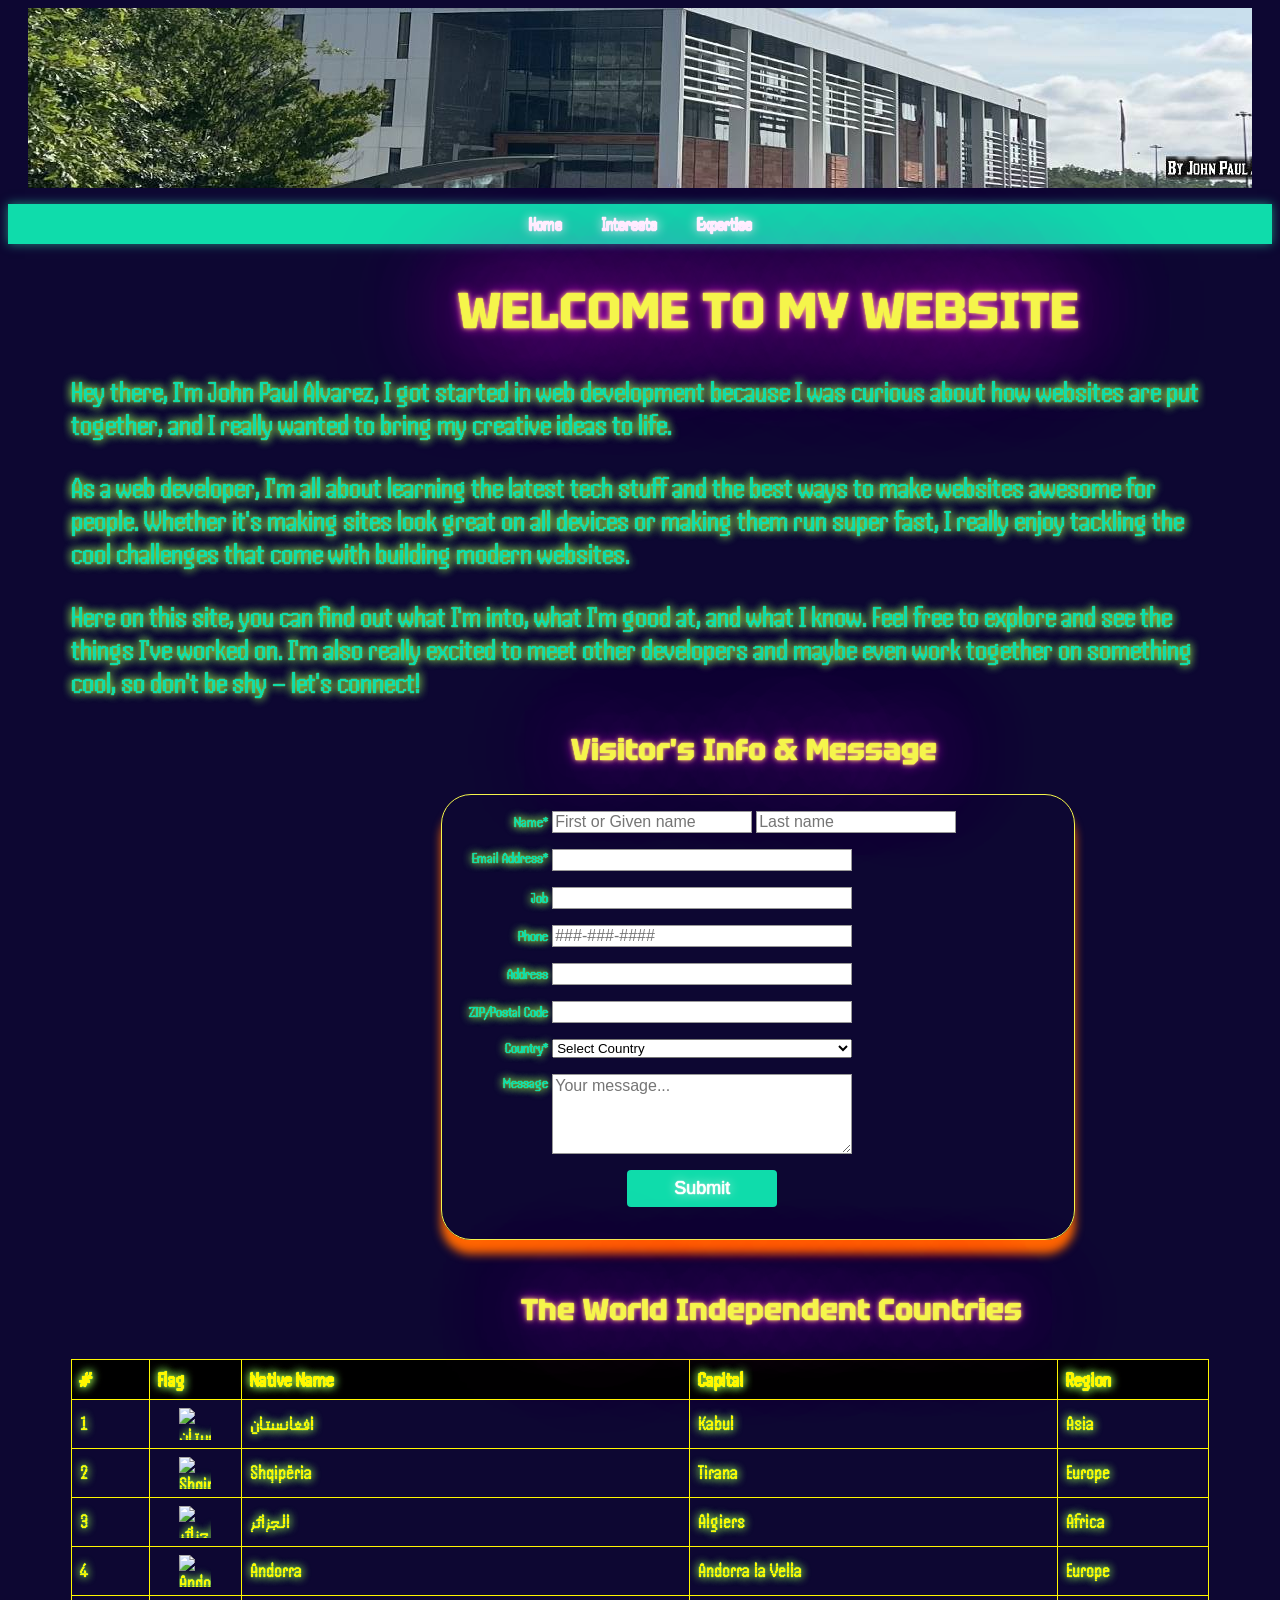
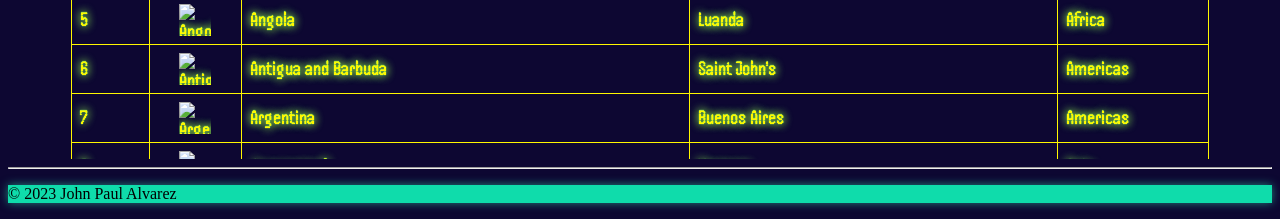
==== index.html @ c577dcd0 "Initial commit" ====
<!DOCTYPE html>
<html lang="en">

<head>
    <meta charset="UTF-8">
    <meta name="viewport" content="width=device-width, initial-scale=1.0">
    <link rel="stylesheet" href="styles.css">
    <style>
        @import url('https://fonts.googleapis.com/css2?family=Handjet&display=swap');
    </style>
    <style>
        @import url('https://fonts.googleapis.com/css2?family=Tektur:wght@700&display=swap');
    </style>

    <title>John Paul - Personal website</title>
    <script src="validation.js">
    </script>
    <script src="countries-data.js"></script>
    <script src="ajax.js"></script>
</head>

<body>
    <header>
    </header>

    <nav id="navMenu">
        <ul>
            <li><a href="index.html" class="active">Home</a></li>
            <li><a href="interests.html">Interests</a></li>
            <li><a href="expertise.html">Expertise</a></li>
        </ul>
    </nav>

    <h1 id="head1">WELCOME TO MY WEBSITE</h1>
    <div class="container1">
        <main>
            <article id="articleIndex">
                <p id="paraIndex">Hey there, I'm John Paul Alvarez, I got started in web development because
                    I was curious about how websites are put together, and I really wanted to bring my creative
                    ideas to life.</p>
                <p id="paraIndex">As a web developer, I'm all about learning the latest tech stuff and the best ways to
                    make
                    websites awesome for people. Whether it's making sites look great on all devices or making them
                    run super fast, I really enjoy tackling the cool challenges that come with building modern
                    websites.</p>
                <p id="paraIndex">Here on this site, you can find out what I'm into, what I'm good at, and what I know.
                    Feel free
                    to explore and see the things I've worked on. I'm also really excited to meet other developers
                    and maybe even work together on something cool, so don't be shy – let's connect!</p>
            </article>
        </main>

        <div class="container2">

            <h2 id="Visitor">Visitor's Info & Message</h2>
            <form name="form1" id="contactForm" onsubmit="return formValidation(event);">
                <div class="form-rowNames">
                    <label for="firstName" id="Thelabel">Name*</label>
                    <input type="text" id="firstName" name="firstName" required placeholder="First or Given name">
                    <input type="text" id="lastName" name="lastName" required placeholder="Last name">
                    <div id="namesError"></div>
                </div>

                <div class="form-rowEmail">
                    <label for="email" id="Thelabel">Email Address*</label>
                    <input type="email" id="email" name="email" required>
                    <span class="error" id="emailError"></span>
                </div>
                <div class="form-row">
                    <label for="job" id="Thelabel">Job</label>
                    <input type="text" id="job" name="job">
                    <span class="error" id="jobError"></span>
                </div>
                <div class="form-row">
                    <label for="phone" id="Thelabel">Phone</label>
                    <input type="text" id="phone" name="phone" placeholder="###-###-####"
                        pattern="^\d{3}-[0-9]{3}-\d{4}$">
                    <span class="error" id="phoneError"></span>
                </div>
                <div class="form-row">
                    <label for="address" id="Thelabel">Address</label>
                    <input type="text" id="address" name="address" required>
                    <span class="error" id="addressError"></span>
                </div>
                <div class="form-row">
                    <label for="zipCode" id="Thelabel">ZIP/Postal Code</label>
                    <input type="text" id="zipCode" name="zipCode" required>
                    <div id="zipCodeError"></div>
                </div>
                <div class="form-row">
                    <label for="country" id="Thelabel">Country*</label>
                    <select id="country" name="country" required>
                        <option value="">Select Country</option>
                        <option value="CA">Canada</option>
                        <option value="US">United States</option>
                        <option value="GB">United Kingdom</option>
                        <option value="AU">Australia</option>
                        <option value="JP">Japan</option>
                        <option value="FR">France</option>
                        <option value="DE">Germany</option>
                        <option value="IT">Italy</option>
                        <option value="IN">India</option>
                        <option value="BR">Brazil</option>
                    </select>
                    <span class="error" id="countryError"></span>
                </div>
                <div class="form-row">
                    <label for="message" id="Thelabel">Message</label>
                    <textarea id="message" name="message" rows="4" cols="50" placeholder="Your message..."
                        required></textarea>
                </div>
                <div class="button" id="Thebutton">
                    <button type="submit">Submit</button>
                </div>
                <div id="formStatus" role="status" aria-live="polite"></div>
            </form>
        </div>
        <h3 id="Independent">The World Independent Countries</h3>
        <div id="countriesTable">
        </div>
    </div>
    <hr>
    <footer>
        <p>&copy; 2023 John Paul Alvarez</p>
    </footer>
    </div>

</body>

</html>
---- styles.css ----
#paraIndex {
    font-family: 'Handjet', cursive;
    font-size: 30px;
    color: #0fdcab;
    text-shadow:
        0 0 1px #0fdcab, 0 0 1px #fff700,
        0 0 10px #fff700, 0 0 10px #0fdcab;
}

#Thelabel {
    font-family: 'Handjet', cursive;
    font-size: 15px;
    color: #0fdcab;
    text-shadow:
        0 0 1px #0fdcab, 0 0 1px #fff700,
        0 0 10px #fff700, 0 0 10px #0fdcab;
}

#Visitor {
    font-family: 'Tektur', cursive;
    width: 200%;
    margin-left: 250px;
    margin-right: 600px;
    font-size: 30px;
    color: #f5f54b;
    text-shadow: 0px 3px 0px #0fdcab,
        0px 14px 10px rgba(0, 0, 0, 0.15),
        0px 24px 2px rgba(0, 0, 0, 0.1),
        0px 34px 30px rgba(0, 0, 0, 0.1);


    color: #f5f54b;
    text-shadow:
        0 0 1px #f5f54b,
        0 0 5px #f5f54b,
        0 0 1px #f5f54b,
        0 0 1px #e10ee3,
        0 0 1px #e10ee3,
        0 0 12px #e10ee3,
        0 0 92px #e10ee3,
        0 0 131px #e10ee3
}

#Independent {
    font-family: 'Tektur', cursive;
    width: 200%;
    margin-top: 50px;
    margin-left: 450px;
    margin-right: 600px;
    font-size: 30px;
    color: #f5f54b;
    text-shadow: 0px 3px 0px #0fdcab,
        0px 14px 10px rgba(0, 0, 0, 0.15),
        0px 24px 2px rgba(0, 0, 0, 0.1),
        0px 34px 30px rgba(0, 0, 0, 0.1);
    color: #f5f54b;
    text-shadow:
        0 0 1px #f5f54b,
        0 0 5px #f5f54b,
        0 0 1px #f5f54b,
        0 0 1px #e10ee3,
        0 0 1px #e10ee3,
        0 0 12px #e10ee3,
        0 0 92px #e10ee3,
        0 0 131px #e10ee3
}

.coding,
.Movies,
.Writing,
.WebDevelopment,
.programming {
    font-family: 'Handjet', cursive;
    font-size: 20px;
    color: #fff700;
    text-shadow:
        0 0 1px #0fdcab, 0 0 1px #fff700,
        0 0 10px #fff700, 0 0 10px #0fdcab;
}

#countriesTable {
    max-height: 400px;
    overflow-y: auto;
    font-family: 'Handjet', cursive;
    font-size: 20px;
    color: #fff700;
    text-shadow:
        0 0 1px #0fdcab, 0 0 1px #fff700,
        0 0 10px #fff700, 0 0 10px #0fdcab;
}

#countriesTable .table-message {
    color: #EAEAEA;
    text-align: center;
}

table {
    width: 100%;
    border-collapse: collapse;
}

th,
td {
    padding: 8px;
    border: 1px solid #fff700;
    text-align: left;
}

th {
    background-color: #000;
}

img {
    display: block;
    margin: 0 auto;
}

#message {
    display: inline-block;
    width: 300px;
    vertical-align: top;
}

#email {
    display: inline-block;
    width: 300px;
    vertical-align: top;
}

#country {
    width: 300px;
}

#firstName,
#lastName {
    width: 200px;
}

input,
textarea,
select,
button {
    width: 150px;
    margin: 0;
    box-sizing: border-box;

}

.container2 {
    width: 600px;
    margin: auto;
    margin-left: 0px;
}

form {
    width: 600px;
    padding: 1em;
    border: 1px solid #f5f54b;
    border-radius: 1em;
    margin-left: 120px;
    margin-right: 500px;
    border-radius: 30px;
    box-shadow: 0px 14px 10px #FF6700;
}

form div+div {
    margin-top: 1em;
}

label {
    display: inline-block;
    width: 90px;
    text-align: right;
}

input,
textarea {
    font: 1em sans-serif;
    width: 300px;
    -webkit-box-sizing: border-box;
    -moz-box-sizing: border-box;
    box-sizing: border-box;
    border: 1px solid #999;
}

input:focus,
textarea:focus {
    border-color: #000;
}

textarea {
    vertical-align: top;
    height: 5em;
    resize: vertical;
}

.button {
    padding-left: 160px;
    color: #0fdcab;
}

.button button {
    padding-left: 160px;
    color: #0fdcab;
    margin-left: 0.5em;
    background-color: #0fdcab;
    color: white;
    border: none;
    padding: 8px 16px;
    border-radius: 4px;
    cursor: pointer;
    font-size: 18px;
    color: white;
    text-shadow:
        0 0 1px white, 0 0 1px white,
        0 0 1px white, 0 0 11px white;
}

.button button:hover {
    background-color: #0fdcab;
    box-shadow: 0 0 10px rgba(34, 132, 123, 112312.23123);
}

#formStatus {
    color: #0fdcab;
    font-family: 'Handjet', cursive;
    font-size: 18px;
    margin-top: 16px;
    text-align: center;
}

header {
    background: url("header-image.jpg");
    margin-top: 0px;
    margin-left: 20px;
    margin-right: 20px;
    height: 100px;
    padding: 40px;
}

#navMenu {
    margin-left: 0px;
    margin-right: 0px;
    box-shadow: 0 0 10px rgba(34, 132, 123, 112312.23123);
}

nav ul {
    list-style: none;
    display: flex;
    justify-content: center;
    background-color: #0fdcab;
    padding: 10px 0;

}

nav ul li {
    margin: 0 20px;
}

nav ul li a {
    text-decoration: none;
    color: white;
    font-weight: bold;
    font-family: 'Handjet', cursive;
    font-size: 18px;
    color: white;
    text-shadow:
        0 0 1px white, 0 0 1px white,
        0 0 1px white, 0 0 11px white;
}

body {
    background-color: #0d0732;
}

#head1 {
    font-family: 'Tektur', cursive;
    width: 200%;
    margin-left: 450px;
    margin-right: 600px;
    font-size: 50px;
    color: #f5f54b;
    text-shadow: 0px 3px 0px #e10ee3,
        0px 14px 10px rgba(0, 0, 0, 0.15),
        0px 24px 2px rgba(0, 0, 0, 0.1),
        0px 34px 30px rgba(0, 0, 0, 0.1);
    color: #f5f54b;
    text-shadow:
        0 0 1px #f5f54b,
        0 0 5px #f5f54b,
        0 0 1px #f5f54b,
        0 0 1px #e10ee3,
        0 0 1px #e10ee3,
        0 0 12px #e10ee3,
        0 0 92px #e10ee3,
        0 0 131px #e10ee3
}

.container1 {
    width: 90%;
    margin: auto;
}

article p {
    color: #EAEAEA;
}

footer {
    background-color: #0fdcab;
    box-shadow: 0 0 10px rgba(34, 132, 123, 112312.23123);
}

@media (max-width: 768px) {
    #navMenu {
        margin-left: 20px;
        margin-right: 20px;
    }

    #head1 {
        width: 100%;
        margin-left: 20px;
        margin-right: 20px;
        font-size: 30px;
        text-shadow: 0px 3px 0px #588B8B;
    }

    .container1 {
        width: 100%;
        padding: 0 20px;
    }
}

/*interest.html*/
.coding,
.Writing {
    width: 192px;
    float: left;

}

.Movies {
    width: 576px;
    float: left;
}

.container2 {
    width: 85%;
    margin: auto;
    margin-left: 250px;
}

#intFoot {
    margin-top: 1390px;
    background-color: #0fdcab;
    box-shadow: 0 0 10px rgba(34, 132, 123, 112312.23123);
}

.video-player {
    width: 100%;
    height: auto;
    max-width: 560px;
}

#youVid {
    width: 100%;
    height: 300px;
    max-width: 560px;
}

#moviePoster {
    margin-left: 100px;
    width: 300px;
    height: 400px;
}

#movietitleposter,
#movietitleTeaser,
#movietitleTrailer {
    margin-left: 100px;
}

.container2 p {
    color: #EAEAEA;
}

section,
aside {
    background-color: #0d0732;
    margin-left: 5px;
    border: 2px solid #f5f54b;
    padding: 20px;
    margin-bottom: 20px;
    border-radius: 30px;
    box-shadow: 0px 14px 10px #FF6700;

}

/*expertise*/
.container3 {
    width: 100%;
    margin: auto;
    margin-left: 250px;
    display: flex;
    justify-content: space-between;
    align-items: flex-start;
}

#expFoot {
    margin-top: 90px;
    background-color: #0fdcab;
    box-shadow: 0 0 10px rgba(34, 132, 123, 112312.23123);
}

.WebDevelopment {
    flex-basis: 20%;
    margin-right: 20px;
    width: 0px;
}

.programming {
    flex-basis: 45%;
    margin-right: 500px;
}

.clear {
    clear: both;
}
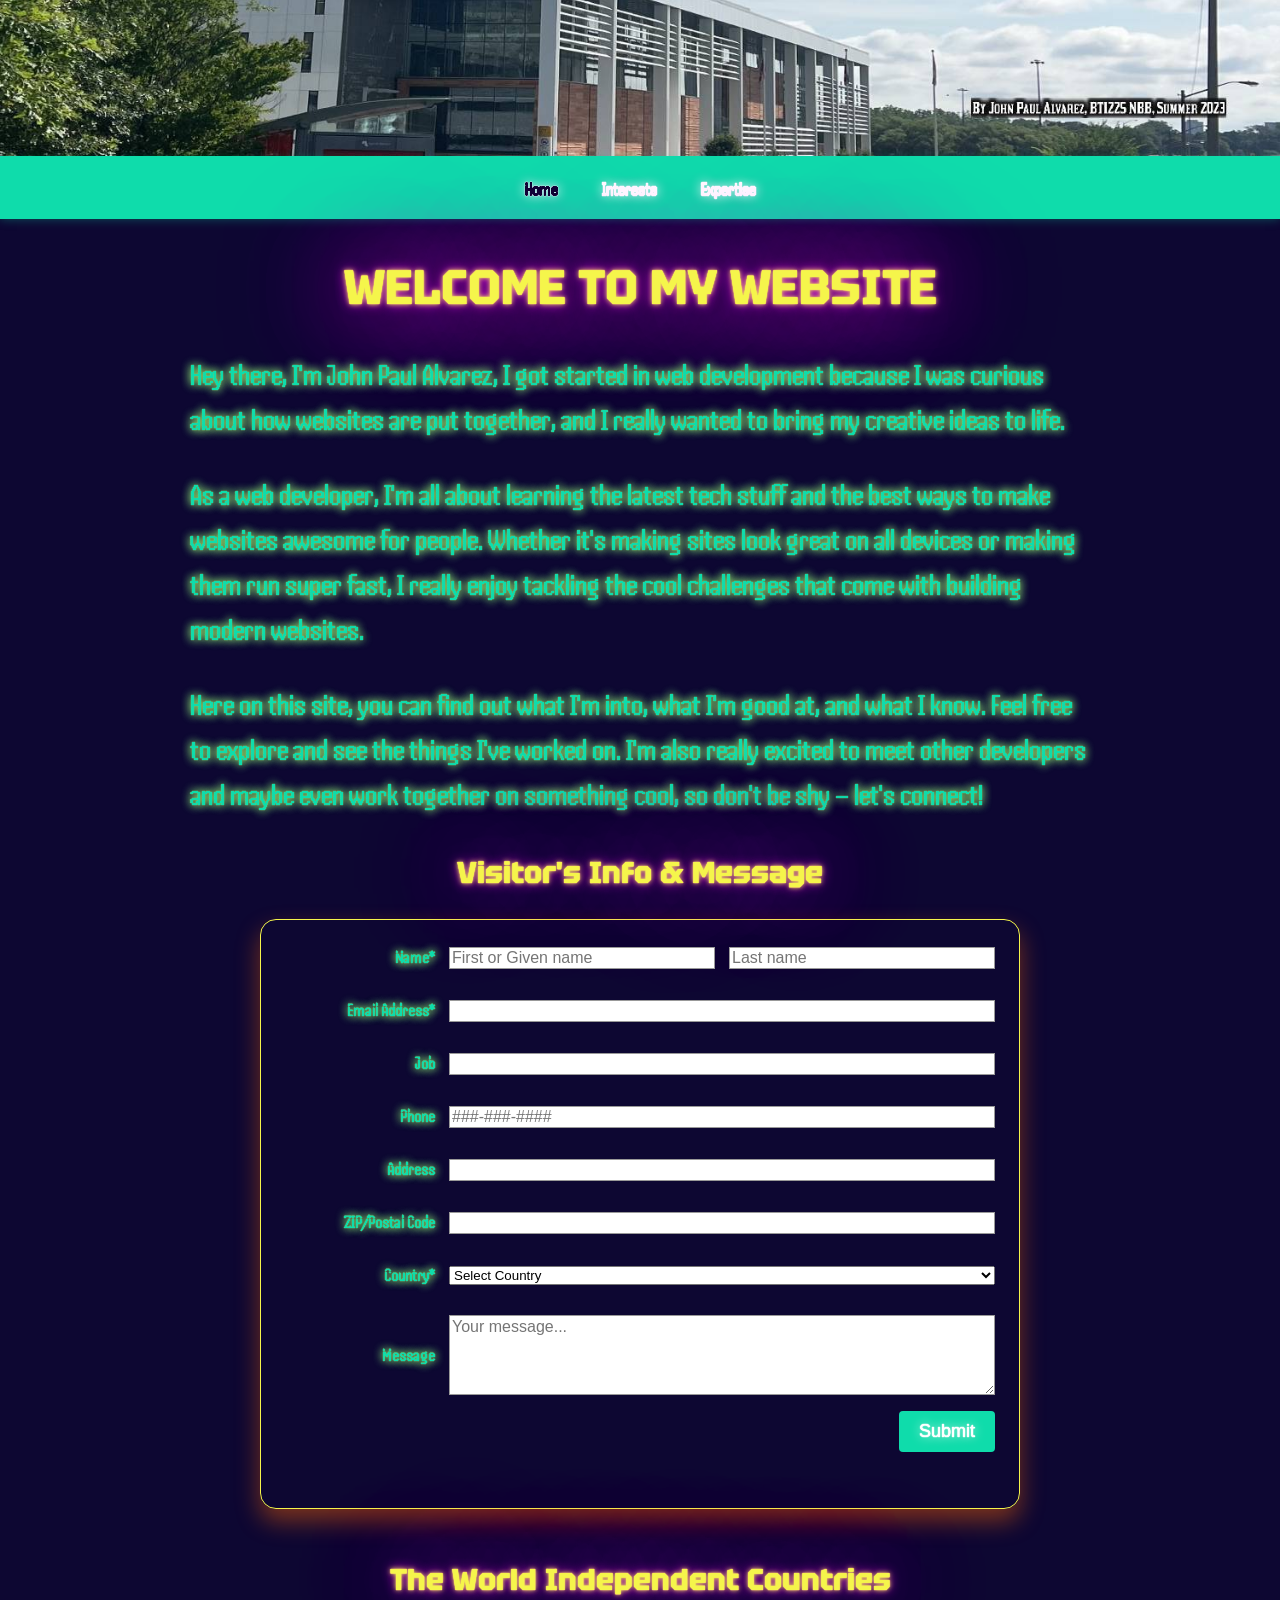
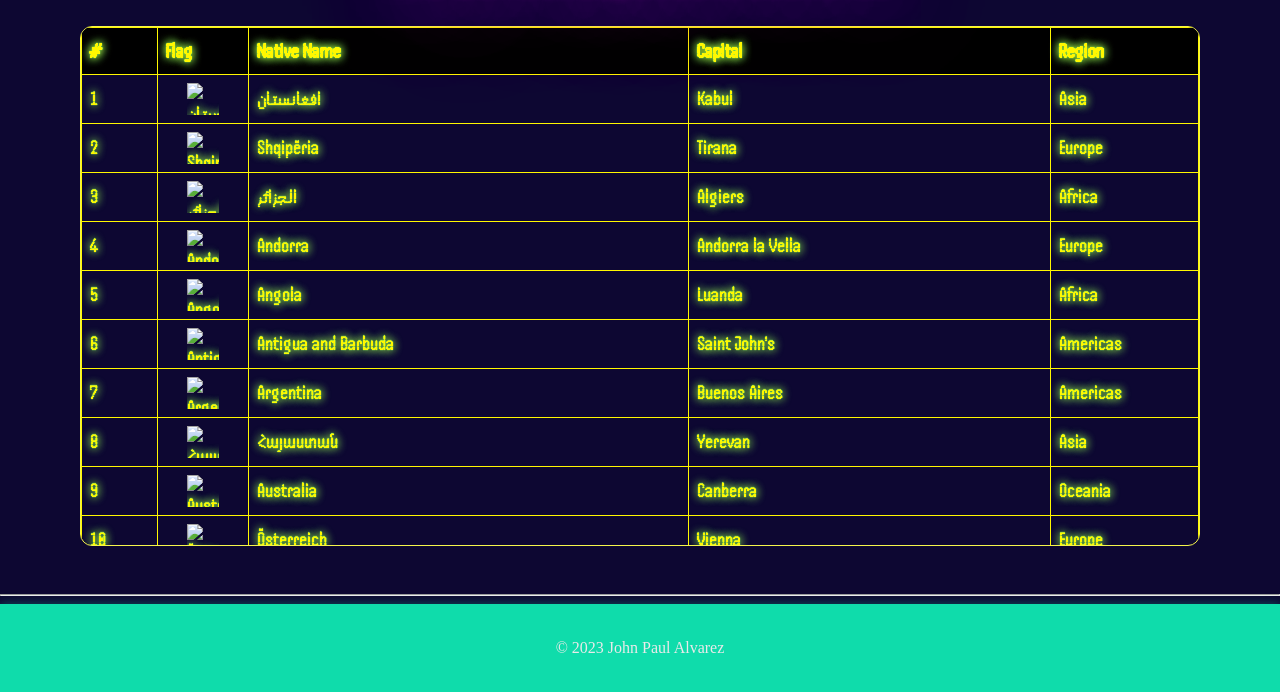
==== commit 97bcca43: "Fix static site deployment issues" ====
--- a/index.html
+++ b/index.html
@@ -13,10 +13,9 @@
     </style>
 
     <title>John Paul - Personal website</title>
-    <script src="validation.js">
-    </script>
-    <script src="countries-data.js"></script>
-    <script src="ajax.js"></script>
+    <script src="validation.js" defer></script>
+    <script src="countries-data.js" defer></script>
+    <script src="ajax.js" defer></script>
 </head>
 
 <body>
@@ -35,15 +34,15 @@
     <div class="container1">
         <main>
             <article id="articleIndex">
-                <p id="paraIndex">Hey there, I'm John Paul Alvarez, I got started in web development because
+                <p class="profile-copy">Hey there, I'm John Paul Alvarez, I got started in web development because
                     I was curious about how websites are put together, and I really wanted to bring my creative
                     ideas to life.</p>
-                <p id="paraIndex">As a web developer, I'm all about learning the latest tech stuff and the best ways to
+                <p class="profile-copy">As a web developer, I'm all about learning the latest tech stuff and the best ways to
                     make
                     websites awesome for people. Whether it's making sites look great on all devices or making them
                     run super fast, I really enjoy tackling the cool challenges that come with building modern
                     websites.</p>
-                <p id="paraIndex">Here on this site, you can find out what I'm into, what I'm good at, and what I know.
+                <p class="profile-copy">Here on this site, you can find out what I'm into, what I'm good at, and what I know.
                     Feel free
                     to explore and see the things I've worked on. I'm also really excited to meet other developers
                     and maybe even work together on something cool, so don't be shy – let's connect!</p>
@@ -55,40 +54,40 @@
             <h2 id="Visitor">Visitor's Info & Message</h2>
             <form name="form1" id="contactForm" onsubmit="return formValidation(event);">
                 <div class="form-rowNames">
-                    <label for="firstName" id="Thelabel">Name*</label>
+                    <label for="firstName" class="form-label">Name*</label>
                     <input type="text" id="firstName" name="firstName" required placeholder="First or Given name">
                     <input type="text" id="lastName" name="lastName" required placeholder="Last name">
                     <div id="namesError"></div>
                 </div>
 
                 <div class="form-rowEmail">
-                    <label for="email" id="Thelabel">Email Address*</label>
+                    <label for="email" class="form-label">Email Address*</label>
                     <input type="email" id="email" name="email" required>
                     <span class="error" id="emailError"></span>
                 </div>
                 <div class="form-row">
-                    <label for="job" id="Thelabel">Job</label>
+                    <label for="job" class="form-label">Job</label>
                     <input type="text" id="job" name="job">
                     <span class="error" id="jobError"></span>
                 </div>
                 <div class="form-row">
-                    <label for="phone" id="Thelabel">Phone</label>
+                    <label for="phone" class="form-label">Phone</label>
                     <input type="text" id="phone" name="phone" placeholder="###-###-####"
                         pattern="^\d{3}-[0-9]{3}-\d{4}$">
                     <span class="error" id="phoneError"></span>
                 </div>
                 <div class="form-row">
-                    <label for="address" id="Thelabel">Address</label>
+                    <label for="address" class="form-label">Address</label>
                     <input type="text" id="address" name="address" required>
                     <span class="error" id="addressError"></span>
                 </div>
                 <div class="form-row">
-                    <label for="zipCode" id="Thelabel">ZIP/Postal Code</label>
+                    <label for="zipCode" class="form-label">ZIP/Postal Code</label>
                     <input type="text" id="zipCode" name="zipCode" required>
                     <div id="zipCodeError"></div>
                 </div>
                 <div class="form-row">
-                    <label for="country" id="Thelabel">Country*</label>
+                    <label for="country" class="form-label">Country*</label>
                     <select id="country" name="country" required>
                         <option value="">Select Country</option>
                         <option value="CA">Canada</option>
@@ -105,7 +104,7 @@
                     <span class="error" id="countryError"></span>
                 </div>
                 <div class="form-row">
-                    <label for="message" id="Thelabel">Message</label>
+                    <label for="message" class="form-label">Message</label>
                     <textarea id="message" name="message" rows="4" cols="50" placeholder="Your message..."
                         required></textarea>
                 </div>
@@ -123,7 +122,6 @@
     <footer>
         <p>&copy; 2023 John Paul Alvarez</p>
     </footer>
-    </div>
 
 </body>
 
--- a/styles.css
+++ b/styles.css
@@ -425,3 +425,375 @@
 .clear {
     clear: both;
 }
+
+/* Deployment cleanup: responsive layout and valid reusable classes. */
+:root {
+    --page-bg: #0d0732;
+    --accent: #0fdcab;
+    --accent-soft: rgba(15, 220, 171, 0.35);
+    --yellow: #f5f54b;
+    --pink: #e10ee3;
+    --orange: #FF6700;
+    --text: #EAEAEA;
+}
+
+* {
+    box-sizing: border-box;
+}
+
+html,
+body {
+    width: 100%;
+    overflow-x: hidden;
+}
+
+body {
+    margin: 0;
+    background-color: var(--page-bg);
+    color: var(--text);
+    line-height: 1.5;
+}
+
+header {
+    min-height: 160px;
+    margin: 0;
+    padding: 40px;
+    background: url("header-image.jpg") center / cover no-repeat;
+    border-bottom: 4px solid var(--accent);
+}
+
+#navMenu {
+    margin: 0;
+    box-shadow: 0 0 10px var(--accent-soft);
+}
+
+nav ul {
+    margin: 0;
+    flex-wrap: wrap;
+    gap: 10px 24px;
+}
+
+nav ul li {
+    margin: 0;
+}
+
+nav ul li a {
+    display: inline-block;
+    padding: 6px 10px;
+}
+
+nav ul li a.active,
+nav ul li a:hover {
+    color: var(--page-bg);
+}
+
+#head1,
+#Visitor,
+#Independent {
+    width: auto;
+    max-width: 1100px;
+    margin: 32px auto 24px;
+    padding: 0 16px;
+    text-align: center;
+    overflow-wrap: anywhere;
+}
+
+#head1 {
+    font-size: 48px;
+}
+
+#Visitor,
+#Independent {
+    font-size: 30px;
+}
+
+.container1 {
+    width: min(1120px, calc(100% - 32px));
+    margin: 0 auto 48px;
+    padding: 0;
+}
+
+#articleIndex {
+    max-width: 900px;
+    margin: 0 auto 32px;
+}
+
+.profile-copy {
+    font-family: 'Handjet', cursive;
+    font-size: 30px;
+    color: var(--accent);
+    text-shadow:
+        0 0 1px var(--accent), 0 0 1px var(--yellow),
+        0 0 10px var(--yellow), 0 0 10px var(--accent);
+}
+
+.container2 {
+    width: min(760px, 100%);
+    margin: 0 auto 48px;
+}
+
+form {
+    width: 100%;
+    margin: 0;
+    padding: 24px;
+    display: grid;
+    gap: 16px;
+    border-radius: 16px;
+    box-shadow: 0 12px 24px rgba(255, 103, 0, 0.45);
+}
+
+form div+div {
+    margin-top: 0;
+}
+
+.form-row,
+.form-rowEmail,
+.form-rowNames {
+    display: grid;
+    grid-template-columns: 150px minmax(0, 1fr);
+    gap: 10px 14px;
+    align-items: center;
+}
+
+.form-rowNames {
+    grid-template-columns: 150px minmax(0, 1fr) minmax(0, 1fr);
+}
+
+.form-label {
+    width: auto;
+    font-family: 'Handjet', cursive;
+    font-size: 18px;
+    color: var(--accent);
+    text-align: right;
+    text-shadow:
+        0 0 1px var(--accent), 0 0 1px var(--yellow),
+        0 0 10px var(--yellow), 0 0 10px var(--accent);
+}
+
+input,
+textarea,
+select {
+    width: 100%;
+    max-width: none;
+}
+
+#message,
+#email,
+#country,
+#firstName,
+#lastName {
+    width: 100%;
+}
+
+#namesError,
+#zipCodeError,
+#phoneError,
+.error {
+    color: #ffb4b4;
+    font-family: Arial, sans-serif;
+    font-size: 14px;
+}
+
+#namesError {
+    grid-column: 2 / -1;
+}
+
+.button {
+    padding-left: 0;
+    display: flex;
+    justify-content: flex-end;
+}
+
+.button button {
+    width: auto;
+    margin-left: 0;
+    padding: 10px 20px;
+}
+
+#countriesTable {
+    width: 100%;
+    max-height: 520px;
+    overflow: auto;
+    border: 1px solid var(--yellow);
+    border-radius: 12px;
+}
+
+footer {
+    margin: 0;
+    padding: 16px;
+    text-align: center;
+    background-color: var(--accent);
+    box-shadow: 0 0 10px var(--accent-soft);
+}
+
+.interests-layout {
+    width: min(1180px, calc(100% - 32px));
+    max-width: none;
+    display: grid;
+    grid-template-columns: minmax(220px, 1fr) minmax(300px, 2fr) minmax(220px, 1fr);
+    gap: 24px;
+    align-items: start;
+}
+
+.interests-layout main {
+    display: contents;
+}
+
+.coding,
+.Movies,
+.Writing {
+    width: auto;
+    float: none;
+}
+
+section,
+aside {
+    min-width: 0;
+    margin: 0;
+    border-radius: 16px;
+    box-shadow: 0 12px 24px rgba(255, 103, 0, 0.45);
+}
+
+#intFoot,
+#expFoot {
+    margin-top: 32px;
+}
+
+#moviePoster {
+    width: min(300px, 100%);
+    height: auto;
+    margin: 16px auto;
+}
+
+#movietitleposter,
+#movietitleTeaser,
+#movietitleTrailer {
+    margin: 24px 0 12px;
+    text-align: center;
+}
+
+figure {
+    margin: 0;
+}
+
+.video-player,
+#youVid {
+    display: block;
+    width: 100%;
+    max-width: 560px;
+    height: auto;
+    margin: 0 auto;
+}
+
+#youVid {
+    aspect-ratio: 16 / 9;
+}
+
+.expertise-layout {
+    width: min(1000px, calc(100% - 32px));
+    margin: 32px auto;
+    display: grid;
+    grid-template-columns: 1fr 1fr;
+    gap: 24px;
+    align-items: start;
+}
+
+.expertise-layout main {
+    min-width: 0;
+}
+
+.WebDevelopment,
+.programming {
+    width: auto;
+    flex-basis: auto;
+    margin: 0;
+}
+
+section table,
+aside table {
+    width: 100%;
+    min-width: 0;
+    table-layout: auto;
+}
+
+#countriesTable table {
+    min-width: 680px;
+}
+
+@media (max-width: 768px) {
+    header {
+        min-height: 120px;
+        padding: 24px;
+    }
+
+    #navMenu {
+        margin: 0;
+    }
+
+    nav ul {
+        padding: 10px;
+    }
+
+    #head1 {
+        font-size: 34px;
+    }
+
+    #Visitor,
+    #Independent {
+        font-size: 26px;
+    }
+
+    .container1,
+    .interests-layout,
+    .expertise-layout {
+        width: min(100% - 24px, 100%);
+    }
+
+    .profile-copy {
+        font-size: 24px;
+    }
+
+    form {
+        padding: 18px;
+    }
+
+    .form-row,
+    .form-rowEmail,
+    .form-rowNames {
+        grid-template-columns: 1fr;
+    }
+
+    .form-label {
+        text-align: left;
+    }
+
+    #namesError {
+        grid-column: 1;
+    }
+
+    .button {
+        justify-content: stretch;
+    }
+
+    .button button {
+        width: 100%;
+    }
+
+    #countriesTable {
+        max-height: 420px;
+    }
+
+    #countriesTable table {
+        min-width: 600px;
+    }
+
+    .interests-layout,
+    .expertise-layout {
+        display: block;
+    }
+
+    section,
+    aside {
+        margin-bottom: 20px;
+    }
+}
